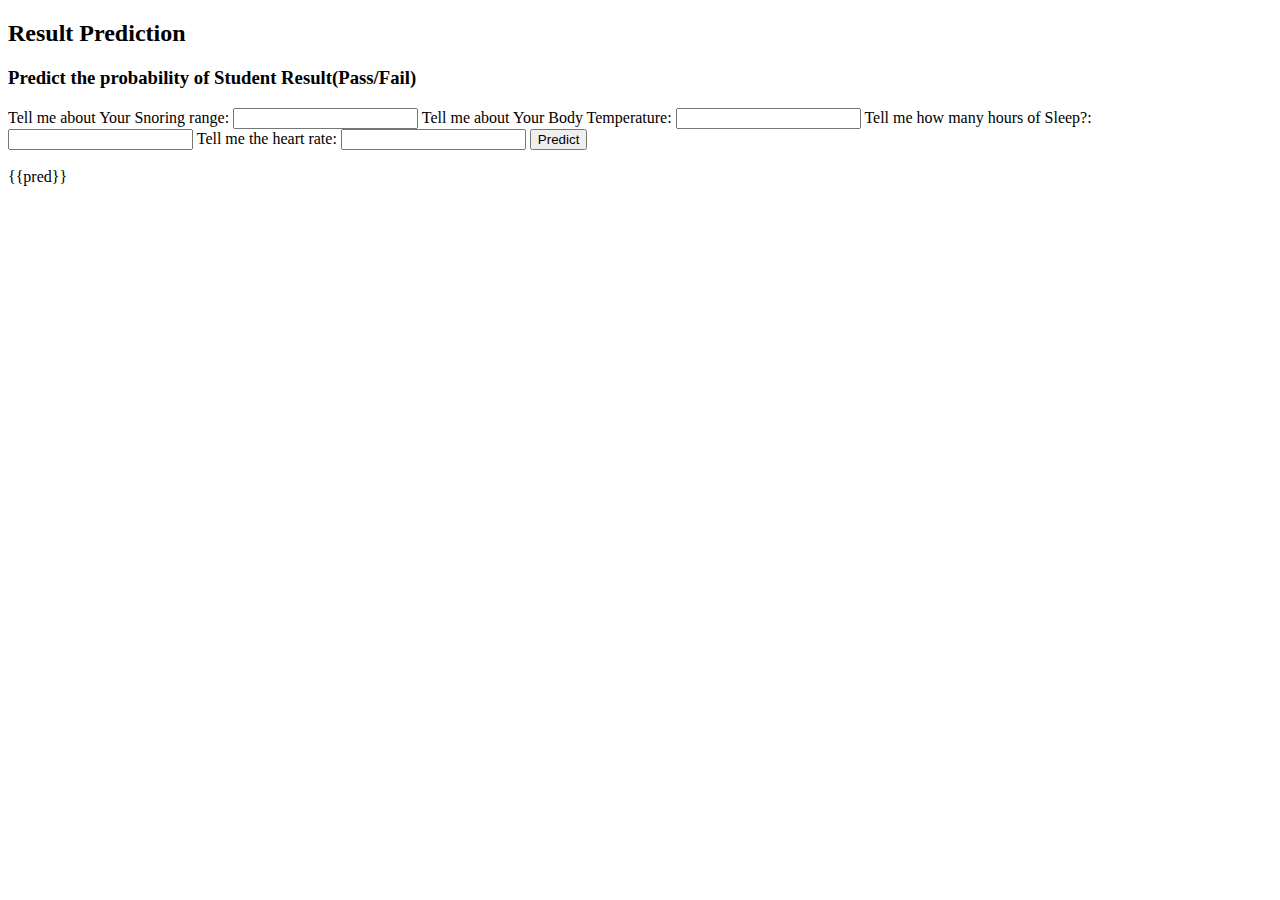
==== templates/index.html @ 8fab6529 "Add files via upload" ====
<!DOCTYPE html>
<html lang="en">
<head>
<title> Student Result Prediction </title>
</head> 
<body>
	 
   <h2>Result Prediction</h2>
	<h3>Predict the probability of Student Result(Pass/Fail) </h3>
            
    <form action='/predict' method="post">
        <label for="text2">Tell me about Your Snoring range: </label>
        <input type="text" name="text2">
        <label for="text3">Tell me about Your Body Temperature: </label>
        <input type="text" name="text3">
        <label for="text4">Tell me how many hours of Sleep?: </label>
        <input type="text" name="text4">
        <label for="text1">Tell me the heart rate: </label>
        <input type="text" name="text1">
        <button type="submit">Predict</button>
    </form>
       
     <br> {{pred}}<br>  

  </body>
</html>
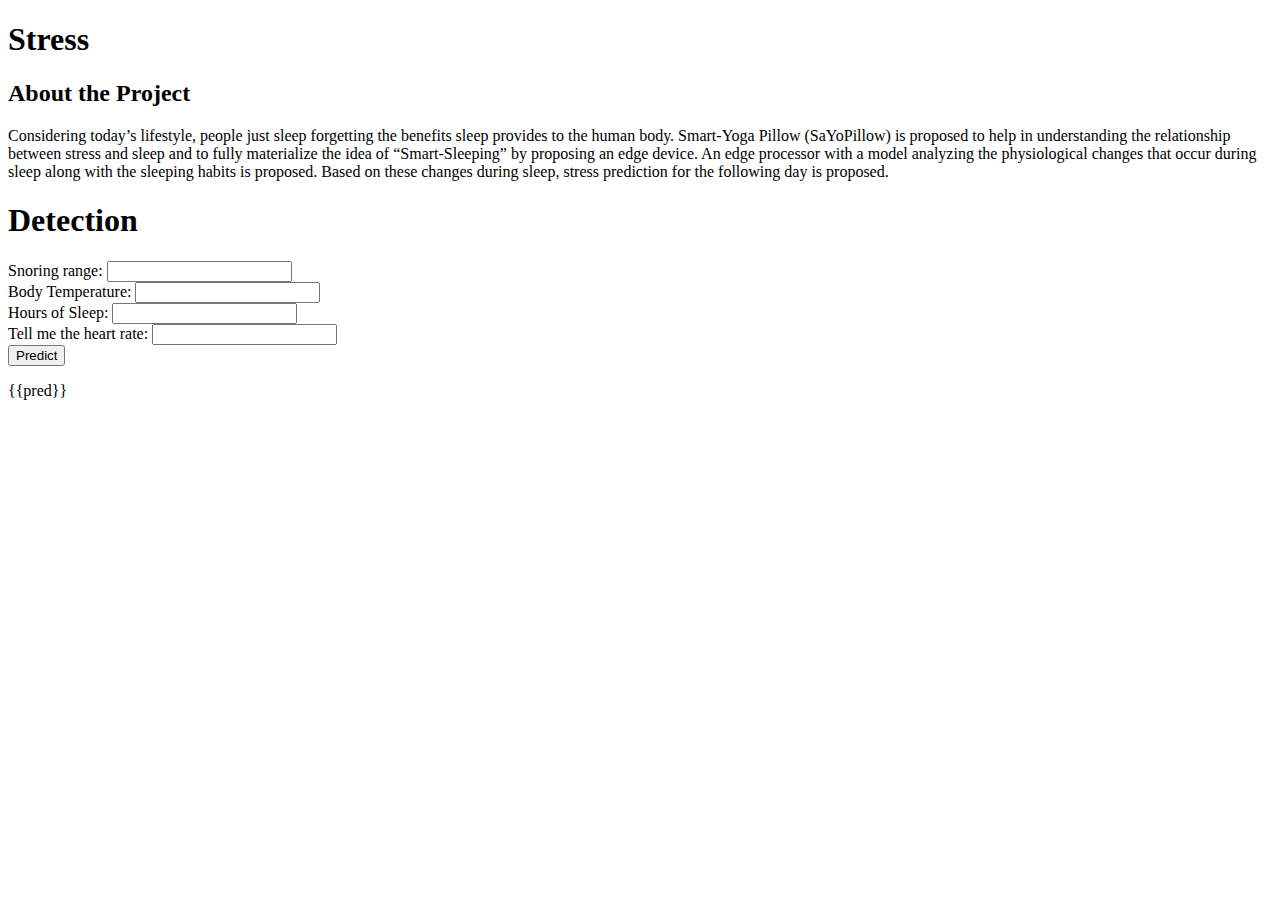
==== commit c8287ee2: "Update index.html" ====
--- a/templates/index.html
+++ b/templates/index.html
@@ -1,26 +1,54 @@
 <!DOCTYPE html>
 <html lang="en">
+
 <head>
-<title> Student Result Prediction </title>
-</head> 
+    <title>Stress Detection</title>
+    <link rel="stylesheet" href="style.css">
+    <link
+      rel="stylesheet"
+      href="https://use.fontawesome.com/releases/v5.15.4/css/all.css"
+      integrity="sha384-DyZ88mC6Up2uqS4h/KRgHuoeGwBcD4Ng9SiP4dIRy0EXTlnuz47vAwmeGwVChigm"
+      crossorigin="anonymous"
+    />
+</head>
+
 <body>
-	 
-   <h2>Result Prediction</h2>
-	<h3>Predict the probability of Student Result(Pass/Fail) </h3>
-            
-    <form action='/predict' method="post">
-        <label for="text2">Tell me about Your Snoring range: </label>
-        <input type="text" name="text2">
-        <label for="text3">Tell me about Your Body Temperature: </label>
-        <input type="text" name="text3">
-        <label for="text4">Tell me how many hours of Sleep?: </label>
-        <input type="text" name="text4">
-        <label for="text1">Tell me the heart rate: </label>
-        <input type="text" name="text1">
-        <button type="submit">Predict</button>
-    </form>
-       
-     <br> {{pred}}<br>  
+    <div class="mainCon1">
+        <h1 class="head1"><i class="fas fa-brain"></i>Stress</h1>
+        <div class="aboutPro">
+            <h2>About the Project</h2>
+            <p>Considering today’s lifestyle, people just sleep forgetting the benefits sleep provides to the human body.
+            Smart-Yoga Pillow (SaYoPillow) is proposed to help in understanding the relationship between stress and
+            sleep and to fully materialize the idea of “Smart-Sleeping” by proposing an edge device. An edge processor
+            with a model analyzing the physiological changes that occur during sleep along with the sleeping habits is
+            proposed. Based on these changes during sleep, stress prediction for the following day is proposed.</p> 
+        </div>
+    </div>
+    <div class="mainCon2">
+        <h1 class="head2">Detection</h1>
+        <div>
+            <form action='/predict' method="post">
+                <div>
+                    <label for="text2">Snoring range: </label>
+                    <input type="text" name="text2">
+                </div>
+                <div>
+                    <label for="text3">Body Temperature: </label>
+                    <input type="text" name="text3">
+                </div>
+                <div>
+                    <label for="text4">Hours of Sleep: </label>
+                    <input type="text" name="text4">
+                </div>
+                <div>
+                    <label for="text1">Tell me the heart rate: </label>
+                    <input type="text" name="text1">
+                </div>
+                <button type="submit">Predict</button>
+            </form>
+            <p>{{pred}}</p>
+        </div>
+    </div>
+</body>
 
-  </body>
-</html>+</html>
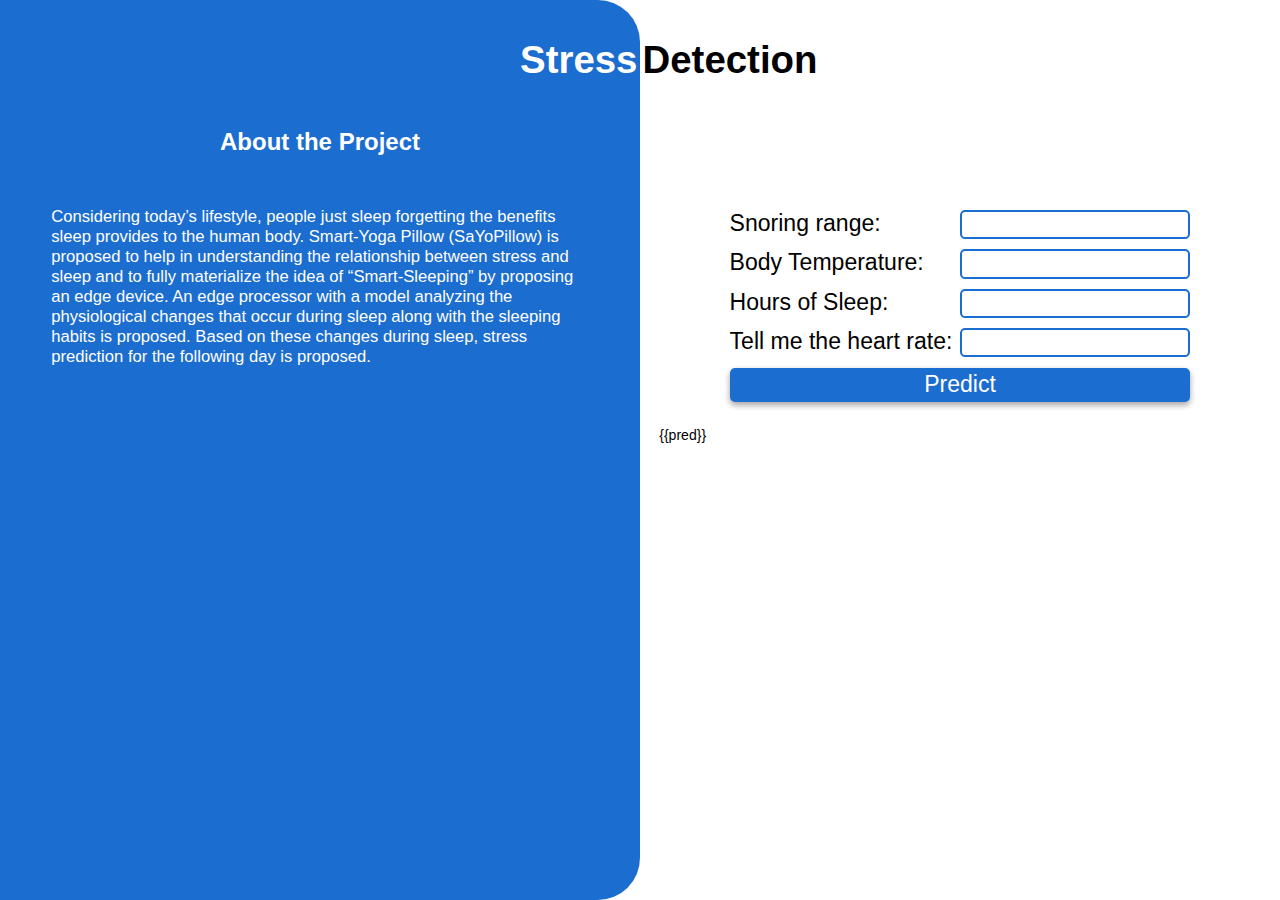
==== commit bd6724a6: "Update index.html" ====
--- a/templates/index.html
+++ b/templates/index.html
@@ -3,13 +3,110 @@
 
 <head>
     <title>Stress Detection</title>
-    <link rel="stylesheet" href="style.css">
     <link
       rel="stylesheet"
       href="https://use.fontawesome.com/releases/v5.15.4/css/all.css"
       integrity="sha384-DyZ88mC6Up2uqS4h/KRgHuoeGwBcD4Ng9SiP4dIRy0EXTlnuz47vAwmeGwVChigm"
       crossorigin="anonymous"
     />
+    <style>
+        *{
+    box-sizing: border-box;
+    margin: 0%;
+    padding: 0%;
+    font-family:'Segoe UI', Tahoma, Geneva, Verdana, sans-serif;
+}
+body{
+    display: flex;
+    width: 100%;
+}
+body>div{
+    width: 50%;
+    height: 100vh;
+}
+.mainCon1{
+    color: white;
+    background-color: #1C6DD0;
+    border-radius: 0 3.3vw 3.3vw 0;
+}
+.mainCon2>div{
+    width: 100%;
+    height: auto;
+    /* background-color: blue;s */
+    display: flex;
+    flex-direction: column;
+    justify-content: center;
+    align-content: center;
+}
+body>div>h1{
+    height: 6vw;
+    /* background-color: brown; */
+    /* text-align: end; */
+    padding-top: 3vw;
+    font-size: 3vw;
+}
+body>div>h1>i{
+    margin-right: 0.3vw;
+}
+.head1{
+    text-align: end;
+    padding-right: 0.2vw;
+}
+.head2{
+    padding-left: 0.2vw;
+}
+.aboutPro>h2{
+    padding-top: 4vw;
+    text-align: center;
+}
+.aboutPro>p{
+    padding: 4vw;
+    font-size: 1.3vw;
+}
+form{
+    margin-top: 20%;
+    /* background-color: aquamarine; */
+    display: flex;
+    flex-direction: column;
+}
+form>div{
+    margin: 0.4vw 0 0.4vw 0;
+    font-size: 1.8vw;
+    display: flex;
+    padding: 0 7vw 0 7vw;
+    width: 100%;
+    /* background-color: beige; */
+    justify-content:space-between;
+}
+form>div>input{
+    width: 50%;
+    border-radius: 0.4vw;
+    border: 2px solid #1C6DD0;
+}
+form>div>input[type=text]{
+    font-size: 1vw;
+    padding: 0.4vw;
+}
+form>button{
+    font-size: 1.8vw;
+    margin: 0.4vw 7vw 0.4vw 7vw;
+    border-radius: 0.4vw;
+    border: none;
+    background-color: #1C6DD0;
+    color: white;
+    padding: 0.3vw 0 0.3vw 0;
+    box-shadow: rgba(0, 0, 0, 0.16) 0px 3px 6px, rgba(0, 0, 0, 0.23) 0px 3px 6px;
+}
+form>button:hover{
+    box-shadow: none;
+    cursor: pointer;
+}
+p{
+    font-size: 1.1vw;
+    /* background-color: aqua; */
+    padding: 1.5vw;
+}
+    </style>
 </head>
 
 <body>
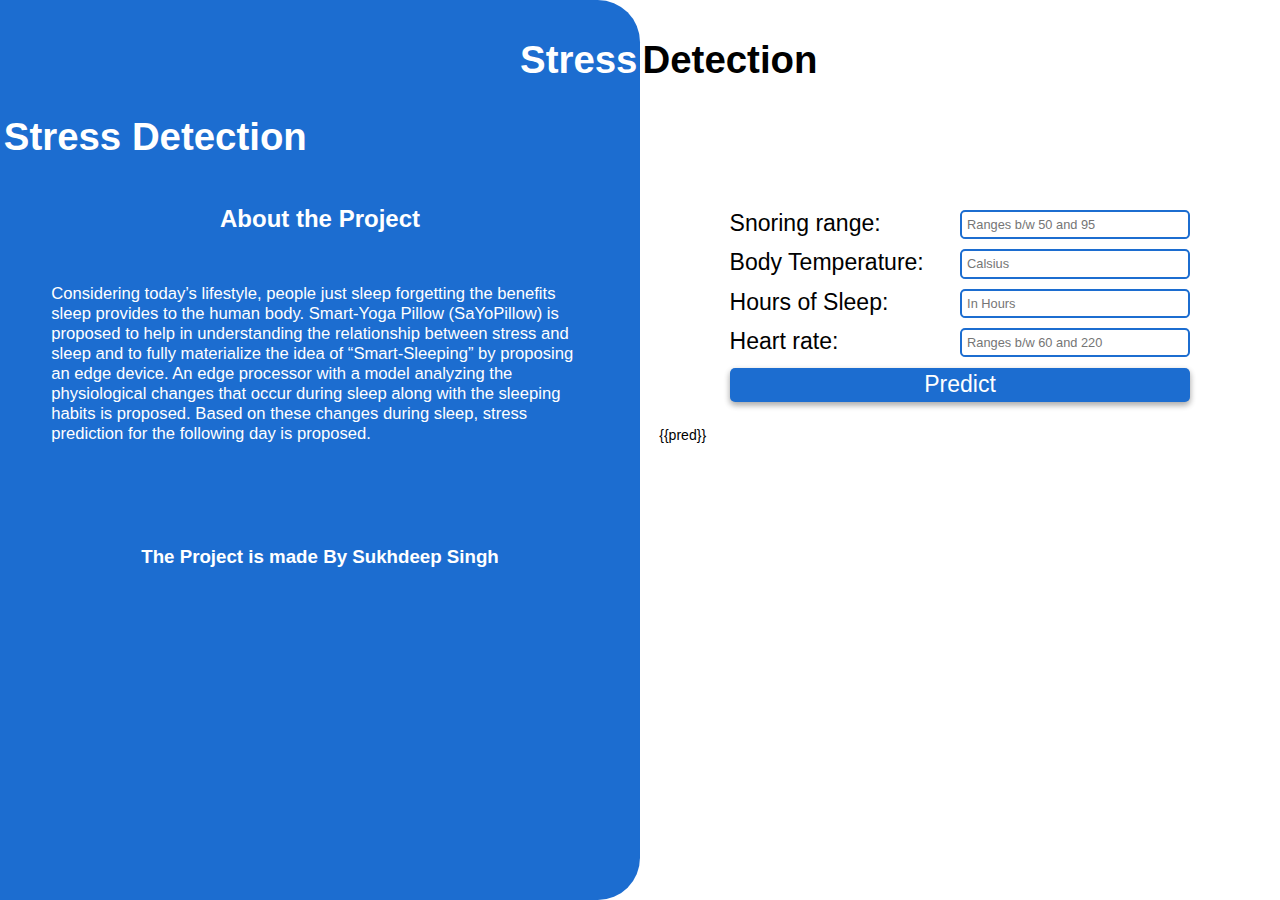
==== commit 9eea9ed6: "Update index.html" ====
--- a/templates/index.html
+++ b/templates/index.html
@@ -10,7 +10,8 @@
       crossorigin="anonymous"
     />
     <style>
-        *{
+        
+*{
     box-sizing: border-box;
     margin: 0%;
     padding: 0%;
@@ -55,7 +56,7 @@
 .head2{
     padding-left: 0.2vw;
 }
-.aboutPro>h2{
+.aboutPro>h2,.mainCon1>h3{
     padding-top: 4vw;
     text-align: center;
 }
@@ -106,12 +107,42 @@
     /* background-color: aqua; */
     padding: 1.5vw;
 }
+
+
+@media only screen and (max-width: 768px){ 
+    body{
+        flex-direction: column;
+    }
+    body>div{
+        width: 100%;
+        height: 50vw;
+    }
+    .head1,.head2{
+        display: none;
+    }
+    .head3{
+        text-align: center;
+        font-size: 5vw;
+    }
+    .aboutPro>h2{
+        font-size: 3vw;
+        margin-top: 2vw;
+    }
+    .aboutPro>p{
+        font-size: 2vw;
+    }
+}
+
+
+
+
     </style>
 </head>
 
 <body>
     <div class="mainCon1">
         <h1 class="head1"><i class="fas fa-brain"></i>Stress</h1>
+        <h1 class="head3"><i class="fas fa-brain"></i>Stress Detection</h1>
         <div class="aboutPro">
             <h2>About the Project</h2>
             <p>Considering today’s lifestyle, people just sleep forgetting the benefits sleep provides to the human body.
@@ -120,6 +151,7 @@
             with a model analyzing the physiological changes that occur during sleep along with the sleeping habits is
             proposed. Based on these changes during sleep, stress prediction for the following day is proposed.</p> 
         </div>
+        <h3>The Project is made By Sukhdeep Singh</h3>
     </div>
     <div class="mainCon2">
         <h1 class="head2">Detection</h1>
@@ -127,19 +159,19 @@
             <form action='/predict' method="post">
                 <div>
                     <label for="text2">Snoring range: </label>
-                    <input type="text" name="text2">
+                    <input type="text" name="text2" placeholder="Ranges b/w 50 and 95">
                 </div>
                 <div>
                     <label for="text3">Body Temperature: </label>
-                    <input type="text" name="text3">
+                    <input type="text" name="text3" placeholder="Calsius">
                 </div>
                 <div>
                     <label for="text4">Hours of Sleep: </label>
-                    <input type="text" name="text4">
+                    <input type="text" name="text4" placeholder="In Hours">
                 </div>
                 <div>
-                    <label for="text1">Tell me the heart rate: </label>
-                    <input type="text" name="text1">
+                    <label for="text1">Heart rate: </label>
+                    <input type="text" name="text1" placeholder="Ranges b/w 60 and 220">
                 </div>
                 <button type="submit">Predict</button>
             </form>
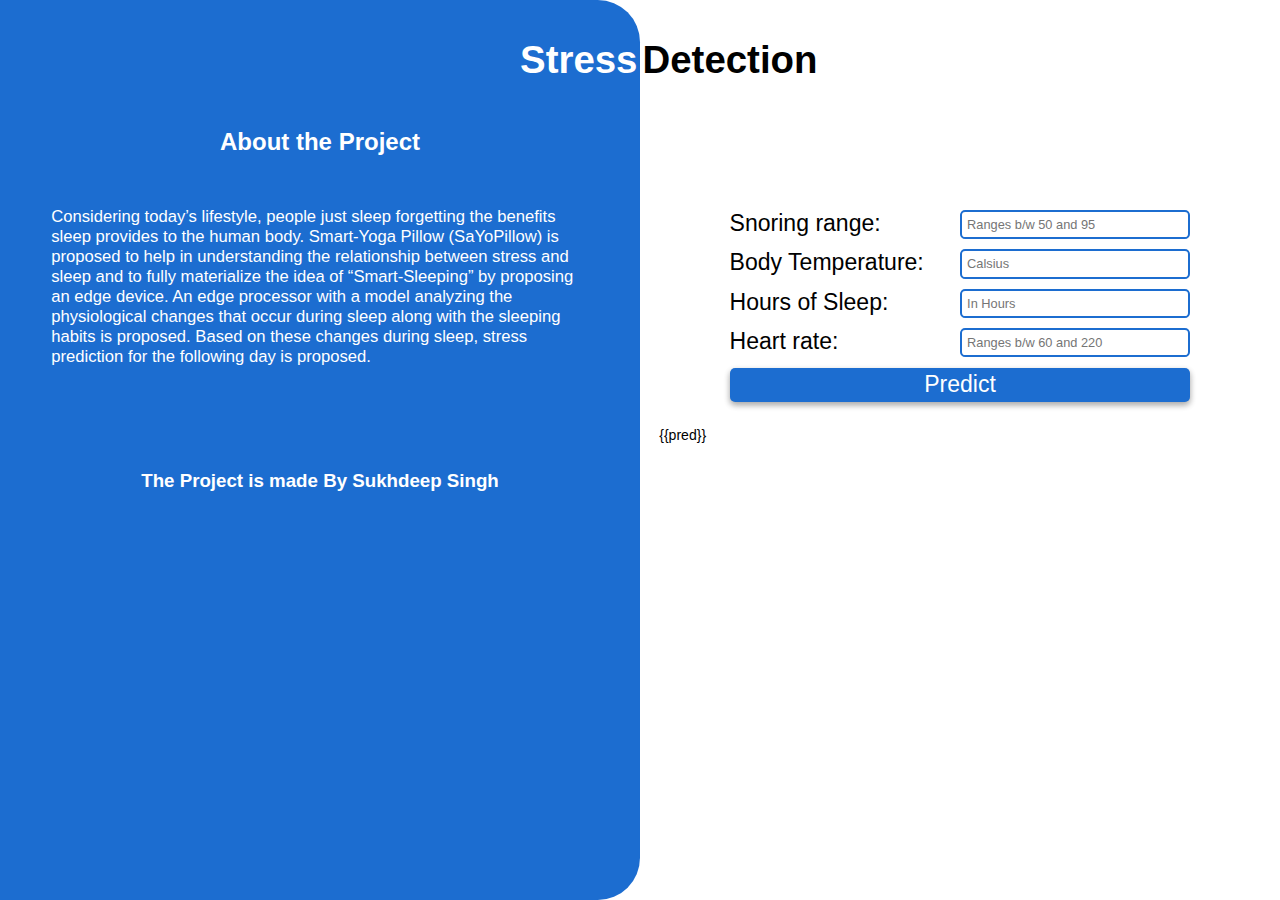
==== commit 670a101f: "Update index.html" ====
--- a/templates/index.html
+++ b/templates/index.html
@@ -2,140 +2,188 @@
 <html lang="en">
 
 <head>
+    <meta charset="UTF-8">
+    <meta http-equiv="X-UA-Compatible" content="IE=edge">
+    <meta name="viewport" content="width=device-width, initial-scale=1.0">
     <title>Stress Detection</title>
-    <link
-      rel="stylesheet"
-      href="https://use.fontawesome.com/releases/v5.15.4/css/all.css"
-      integrity="sha384-DyZ88mC6Up2uqS4h/KRgHuoeGwBcD4Ng9SiP4dIRy0EXTlnuz47vAwmeGwVChigm"
-      crossorigin="anonymous"
-    />
+    <link rel="stylesheet" href="https://use.fontawesome.com/releases/v5.15.4/css/all.css"
+        integrity="sha384-DyZ88mC6Up2uqS4h/KRgHuoeGwBcD4Ng9SiP4dIRy0EXTlnuz47vAwmeGwVChigm" crossorigin="anonymous" />
     <style>
-        
-*{
-    box-sizing: border-box;
-    margin: 0%;
-    padding: 0%;
-    font-family:'Segoe UI', Tahoma, Geneva, Verdana, sans-serif;
-}
-body{
-    display: flex;
-    width: 100%;
-}
-body>div{
-    width: 50%;
-    height: 100vh;
-}
-.mainCon1{
-    color: white;
-    background-color: #1C6DD0;
-    border-radius: 0 3.3vw 3.3vw 0;
-}
-.mainCon2>div{
-    width: 100%;
-    height: auto;
-    /* background-color: blue;s */
-    display: flex;
-    flex-direction: column;
-    justify-content: center;
-    align-content: center;
-}
-body>div>h1{
-    height: 6vw;
-    /* background-color: brown; */
-    /* text-align: end; */
-    padding-top: 3vw;
-    font-size: 3vw;
-}
-body>div>h1>i{
-    margin-right: 0.3vw;
-}
-.head1{
-    text-align: end;
-    padding-right: 0.2vw;
-}
-.head2{
-    padding-left: 0.2vw;
-}
-.aboutPro>h2,.mainCon1>h3{
-    padding-top: 4vw;
-    text-align: center;
-}
-.aboutPro>p{
-    padding: 4vw;
-    font-size: 1.3vw;
-}
-form{
-    margin-top: 20%;
-    /* background-color: aquamarine; */
-    display: flex;
-    flex-direction: column;
-}
-form>div{
-    margin: 0.4vw 0 0.4vw 0;
-    font-size: 1.8vw;
-    display: flex;
-    padding: 0 7vw 0 7vw;
-    width: 100%;
-    /* background-color: beige; */
-    justify-content:space-between;
-}
-form>div>input{
-    width: 50%;
-    border-radius: 0.4vw;
-    border: 2px solid #1C6DD0;
-}
-form>div>input[type=text]{
-    font-size: 1vw;
-    padding: 0.4vw;
-}
-form>button{
-    font-size: 1.8vw;
-    margin: 0.4vw 7vw 0.4vw 7vw;
-    border-radius: 0.4vw;
-    border: none;
-    background-color: #1C6DD0;
-    color: white;
-    padding: 0.3vw 0 0.3vw 0;
-    box-shadow: rgba(0, 0, 0, 0.16) 0px 3px 6px, rgba(0, 0, 0, 0.23) 0px 3px 6px;
-}
-form>button:hover{
-    box-shadow: none;
-    cursor: pointer;
-}
-p{
-    font-size: 1.1vw;
-    /* background-color: aqua; */
-    padding: 1.5vw;
-}
-
-
-@media only screen and (max-width: 768px){ 
-    body{
-        flex-direction: column;
-    }
-    body>div{
-        width: 100%;
-        height: 50vw;
-    }
-    .head1,.head2{
-        display: none;
-    }
-    .head3{
-        text-align: center;
-        font-size: 5vw;
-    }
-    .aboutPro>h2{
-        font-size: 3vw;
-        margin-top: 2vw;
-    }
-    .aboutPro>p{
-        font-size: 2vw;
-    }
-}
-
-
-
-
+        * {
+            box-sizing: border-box;
+            margin: 0%;
+            padding: 0%;
+            font-family: 'Segoe UI', Tahoma, Geneva, Verdana, sans-serif;
+        }
+
+        body {
+            display: flex;
+            width: 100%;
+        }
+
+        body>div {
+            width: 50%;
+            height: 100vh;
+        }
+
+        .mainCon1 {
+            color: white;
+            background-color: #1C6DD0;
+            border-radius: 0 3.3vw 3.3vw 0;
+        }
+
+        .mainCon2>div {
+            width: 100%;
+            height: auto;
+            /* background-color: blue;s */
+            display: flex;
+            flex-direction: column;
+            justify-content: center;
+            align-content: center;
+        }
+
+        body>div>h1 {
+            height: 6vw;
+            /* background-color: brown; */
+            /* text-align: end; */
+            padding-top: 3vw;
+            font-size: 3vw;
+        }
+
+        body>div>h1>i {
+            margin-right: 0.3vw;
+        }
+
+        .head1 {
+            text-align: end;
+            padding-right: 0.2vw;
+        }
+
+        .head2 {
+            padding-left: 0.2vw;
+        }
+
+        .head3 {
+            display: none;
+        }
+
+        .aboutPro>h2,
+        .mainCon1>h3 {
+            padding-top: 4vw;
+            text-align: center;
+        }
+
+        .aboutPro>p {
+            padding: 4vw;
+            font-size: 1.3vw;
+        }
+
+        form {
+            margin-top: 20%;
+            /* background-color: aquamarine; */
+            display: flex;
+            flex-direction: column;
+        }
+
+        form>div {
+            margin: 0.4vw 0 0.4vw 0;
+            font-size: 1.8vw;
+            display: flex;
+            padding: 0 7vw 0 7vw;
+            width: 100%;
+            /* background-color: beige; */
+            justify-content: space-between;
+        }
+
+        form>div>input {
+            width: 50%;
+            border-radius: 0.4vw;
+            border: 2px solid #1C6DD0;
+        }
+
+        form>div>input[type=text] {
+            font-size: 1vw;
+            padding: 0.4vw;
+        }
+
+        form>button {
+            font-size: 1.8vw;
+            margin: 0.4vw 7vw 0.4vw 7vw;
+            border-radius: 0.4vw;
+            border: none;
+            background-color: #1C6DD0;
+            color: white;
+            padding: 0.3vw 0 0.3vw 0;
+            box-shadow: rgba(0, 0, 0, 0.16) 0px 3px 6px, rgba(0, 0, 0, 0.23) 0px 3px 6px;
+        }
+
+        form>button:hover {
+            box-shadow: none;
+            cursor: pointer;
+        }
+
+        p {
+            font-size: 1.1vw;
+            /* background-color: aqua; */
+            padding: 1.5vw;
+        }
+
+
+        @media screen and (max-width: 608px) {
+            body {
+                flex-direction: column;
+            }
+
+            body>div {
+                width: 100%;
+                height: 50vw;
+            }
+
+            .head1,
+            .head2 {
+                display: none;
+            }
+
+            .head3 {
+                display: block;
+                text-align: center;
+                font-size: 5vw;
+            }
+
+            .aboutPro>h2 {
+                font-size: 3vw;
+                margin-top: 2vw;
+            }
+
+            .aboutPro>p {
+                font-size: 2vw;
+            }
+
+            .mainCon1>h3 {
+                font-size: 2vw;
+            }
+
+            form>button {
+                font-size: 2.8vw;
+                margin: 1.8vw 7vw 0.4vw 7vw;
+            }
+
+            form>div {
+                font-size: 2.8vw;
+            }
+
+            form>div>input {
+                width: 50%;
+                border-radius: 0.4vw;
+                border: 2px solid #1C6DD0;
+            }
+
+            form>div>input[type=text] {
+                font-size: 2vw;
+                padding: 0.4vw;
+            }
+
+        }
     </style>
 </head>
 
@@ -145,11 +193,14 @@
         <h1 class="head3"><i class="fas fa-brain"></i>Stress Detection</h1>
         <div class="aboutPro">
             <h2>About the Project</h2>
-            <p>Considering today’s lifestyle, people just sleep forgetting the benefits sleep provides to the human body.
-            Smart-Yoga Pillow (SaYoPillow) is proposed to help in understanding the relationship between stress and
-            sleep and to fully materialize the idea of “Smart-Sleeping” by proposing an edge device. An edge processor
-            with a model analyzing the physiological changes that occur during sleep along with the sleeping habits is
-            proposed. Based on these changes during sleep, stress prediction for the following day is proposed.</p> 
+            <p>Considering today’s lifestyle, people just sleep forgetting the benefits sleep provides to the human
+                body.
+                Smart-Yoga Pillow (SaYoPillow) is proposed to help in understanding the relationship between stress and
+                sleep and to fully materialize the idea of “Smart-Sleeping” by proposing an edge device. An edge
+                processor
+                with a model analyzing the physiological changes that occur during sleep along with the sleeping habits
+                is
+                proposed. Based on these changes during sleep, stress prediction for the following day is proposed.</p>
         </div>
         <h3>The Project is made By Sukhdeep Singh</h3>
     </div>
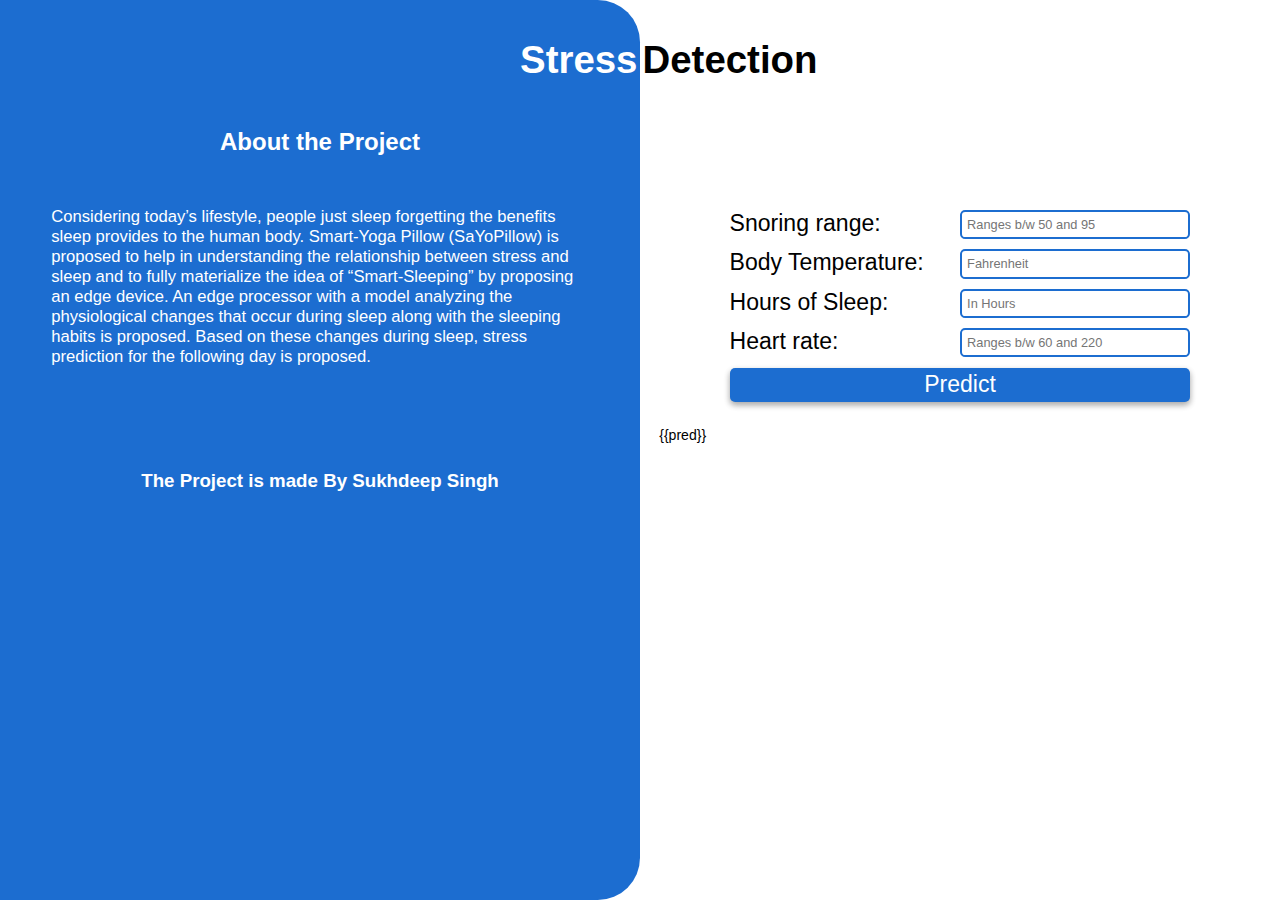
==== commit 55e85378: "Update index.html" ====
--- a/templates/index.html
+++ b/templates/index.html
@@ -136,7 +136,7 @@
 
             body>div {
                 width: 100%;
-                height: 50vw;
+                height: 70vw;
             }
 
             .head1,
@@ -156,7 +156,7 @@
             }
 
             .aboutPro>p {
-                font-size: 2vw;
+                font-size: 3vw;
             }
 
             .mainCon1>h3 {
@@ -164,16 +164,19 @@
             }
 
             form>button {
-                font-size: 2.8vw;
+                font-size: 3.8vw;
                 margin: 1.8vw 7vw 0.4vw 7vw;
+                border-radius: 1vw;
+                padding: 0.7vw 0 0.7vw 0;
             }
 
             form>div {
-                font-size: 2.8vw;
+                font-size: 3.8vw;
             }
 
             form>div>input {
                 width: 50%;
+                border: 0.1vw solid #1C6DD0;
                 border-radius: 0.4vw;
                 border: 2px solid #1C6DD0;
             }
@@ -181,6 +184,11 @@
             form>div>input[type=text] {
                 font-size: 2vw;
                 padding: 0.4vw;
+            }
+
+            .mainCon2>div>p {
+                font-size: 4.1vw;
+                text-align: center;
             }
 
         }
@@ -210,19 +218,19 @@
             <form action='/predict' method="post">
                 <div>
                     <label for="text2">Snoring range: </label>
-                    <input type="text" name="text2" placeholder="Ranges b/w 50 and 95">
+                    <input type="text" name="text2" placeholder="Ranges b/w 50 and 95" required>
                 </div>
                 <div>
                     <label for="text3">Body Temperature: </label>
-                    <input type="text" name="text3" placeholder="Calsius">
+                    <input type="text" name="text3" placeholder="Fahrenheit" required>
                 </div>
                 <div>
                     <label for="text4">Hours of Sleep: </label>
-                    <input type="text" name="text4" placeholder="In Hours">
+                    <input type="text" name="text4" placeholder="In Hours" required>
                 </div>
                 <div>
                     <label for="text1">Heart rate: </label>
-                    <input type="text" name="text1" placeholder="Ranges b/w 60 and 220">
+                    <input type="text" name="text1" placeholder="Ranges b/w 60 and 220" required>
                 </div>
                 <button type="submit">Predict</button>
             </form>
